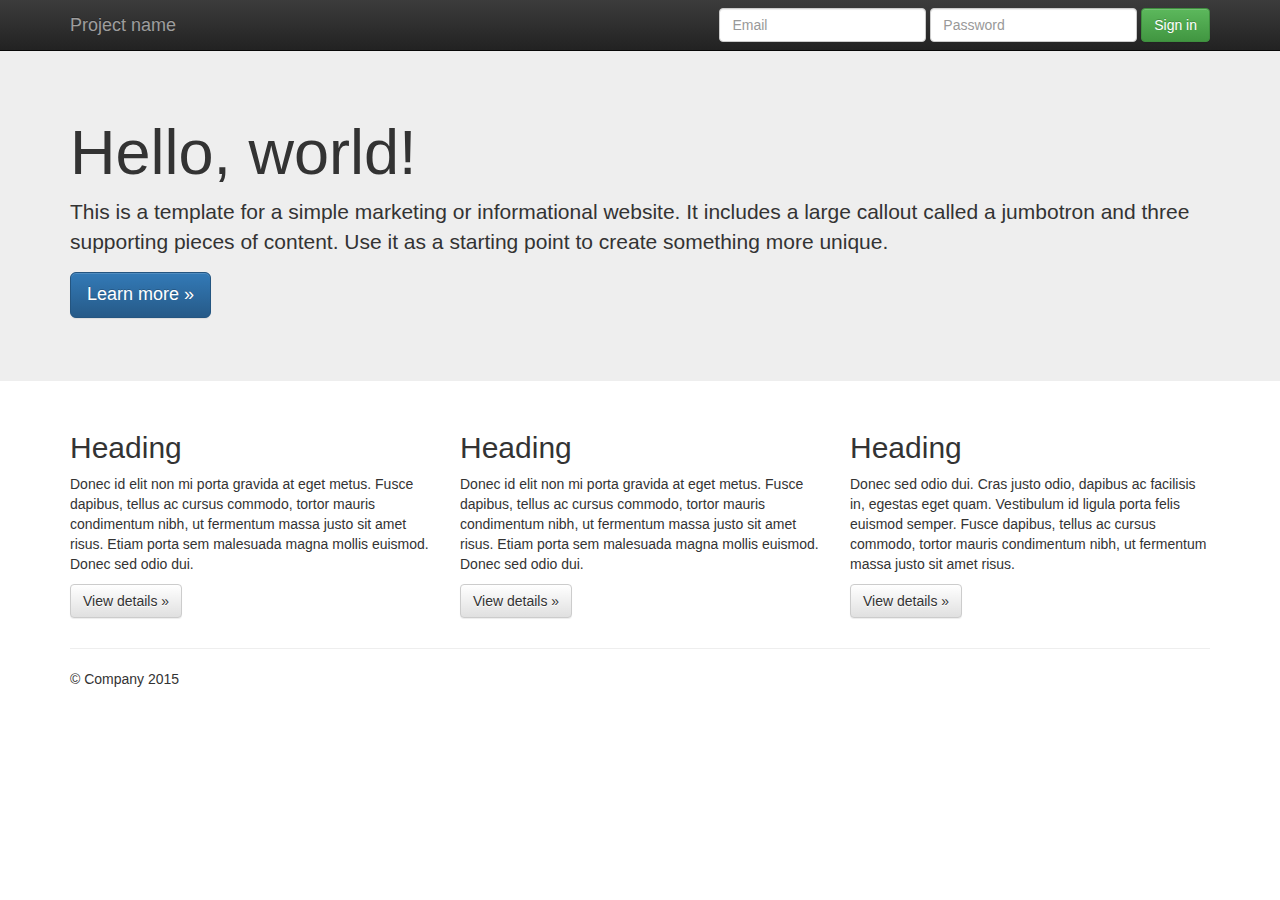
==== index.html @ b8029160 "Proyecto Original" ====
<!doctype html>
<!--[if lt IE 7]>      <html class="no-js lt-ie9 lt-ie8 lt-ie7" lang=""> <![endif]-->
<!--[if IE 7]>         <html class="no-js lt-ie9 lt-ie8" lang=""> <![endif]-->
<!--[if IE 8]>         <html class="no-js lt-ie9" lang=""> <![endif]-->
<!--[if gt IE 8]><!--> <html class="no-js" lang=""> <!--<![endif]-->
    <head>
        <meta charset="utf-8">
        <meta http-equiv="X-UA-Compatible" content="IE=edge,chrome=1">
        <title></title>
        <meta name="description" content="">
        <meta name="viewport" content="width=device-width, initial-scale=1">
        <link rel="apple-touch-icon" href="apple-touch-icon.png">

        <link rel="stylesheet" href="css/bootstrap.min.css">
        <style>
            body {
                padding-top: 50px;
                padding-bottom: 20px;
            }
        </style>
        <link rel="stylesheet" href="css/bootstrap-theme.min.css">
        <link rel="stylesheet" href="css/main.css">

        <script src="js/vendor/modernizr-2.8.3-respond-1.4.2.min.js"></script>
    </head>
    <body>
        <!--[if lt IE 8]>
            <p class="browserupgrade">You are using an <strong>outdated</strong> browser. Please <a href="http://browsehappy.com/">upgrade your browser</a> to improve your experience.</p>
        <![endif]-->
    <nav class="navbar navbar-inverse navbar-fixed-top" role="navigation">
      <div class="container">
        <div class="navbar-header">
          <button type="button" class="navbar-toggle collapsed" data-toggle="collapse" data-target="#navbar" aria-expanded="false" aria-controls="navbar">
            <span class="sr-only">Toggle navigation</span>
            <span class="icon-bar"></span>
            <span class="icon-bar"></span>
            <span class="icon-bar"></span>
          </button>
          <a class="navbar-brand" href="#">Project name</a>
        </div>
        <div id="navbar" class="navbar-collapse collapse">
          <form class="navbar-form navbar-right" role="form">
            <div class="form-group">
              <input type="text" placeholder="Email" class="form-control">
            </div>
            <div class="form-group">
              <input type="password" placeholder="Password" class="form-control">
            </div>
            <button type="submit" class="btn btn-success">Sign in</button>
          </form>
        </div><!--/.navbar-collapse -->
      </div>
    </nav>

    <!-- Main jumbotron for a primary marketing message or call to action -->
    <div class="jumbotron">
      <div class="container">
        <h1>Hello, world!</h1>
        <p>This is a template for a simple marketing or informational website. It includes a large callout called a jumbotron and three supporting pieces of content. Use it as a starting point to create something more unique.</p>
        <p><a class="btn btn-primary btn-lg" href="#" role="button">Learn more &raquo;</a></p>
      </div>
    </div>

    <div class="container">
      <!-- Example row of columns -->
      <div class="row">
        <div class="col-md-4">
          <h2>Heading</h2>
          <p>Donec id elit non mi porta gravida at eget metus. Fusce dapibus, tellus ac cursus commodo, tortor mauris condimentum nibh, ut fermentum massa justo sit amet risus. Etiam porta sem malesuada magna mollis euismod. Donec sed odio dui. </p>
          <p><a class="btn btn-default" href="#" role="button">View details &raquo;</a></p>
        </div>
        <div class="col-md-4">
          <h2>Heading</h2>
          <p>Donec id elit non mi porta gravida at eget metus. Fusce dapibus, tellus ac cursus commodo, tortor mauris condimentum nibh, ut fermentum massa justo sit amet risus. Etiam porta sem malesuada magna mollis euismod. Donec sed odio dui. </p>
          <p><a class="btn btn-default" href="#" role="button">View details &raquo;</a></p>
       </div>
        <div class="col-md-4">
          <h2>Heading</h2>
          <p>Donec sed odio dui. Cras justo odio, dapibus ac facilisis in, egestas eget quam. Vestibulum id ligula porta felis euismod semper. Fusce dapibus, tellus ac cursus commodo, tortor mauris condimentum nibh, ut fermentum massa justo sit amet risus.</p>
          <p><a class="btn btn-default" href="#" role="button">View details &raquo;</a></p>
        </div>
      </div>

      <hr>

      <footer>
        <p>&copy; Company 2015</p>
      </footer>
    </div> <!-- /container -->        <script src="//ajax.googleapis.com/ajax/libs/jquery/1.11.2/jquery.min.js"></script>
        <script>window.jQuery || document.write('<script src="js/vendor/jquery-1.11.2.min.js"><\/script>')</script>

        <script src="js/vendor/bootstrap.min.js"></script>

        <script src="js/main.js"></script>

        <!-- Google Analytics: change UA-XXXXX-X to be your site's ID. -->
        <script>
            (function(b,o,i,l,e,r){b.GoogleAnalyticsObject=l;b[l]||(b[l]=
            function(){(b[l].q=b[l].q||[]).push(arguments)});b[l].l=+new Date;
            e=o.createElement(i);r=o.getElementsByTagName(i)[0];
            e.src='//www.google-analytics.com/analytics.js';
            r.parentNode.insertBefore(e,r)}(window,document,'script','ga'));
            ga('create','UA-XXXXX-X','auto');ga('send','pageview');
        </script>
    </body>
</html>
---- css/main.css ----
/* ==========================================================================
   Author's custom styles
   ========================================================================== */
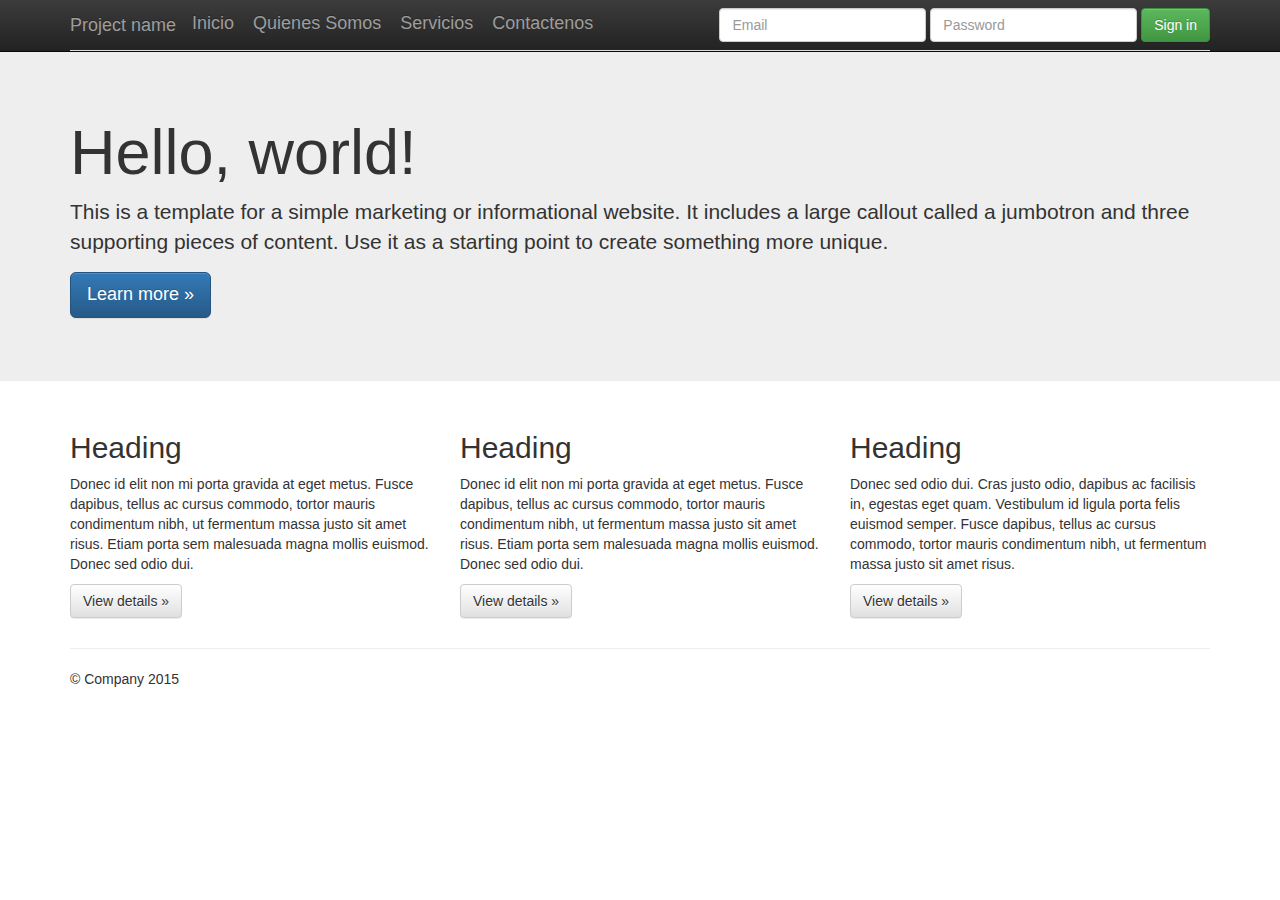
==== commit 33945227: "Creacion del menu de navegacion" ====
--- a/index.html
+++ b/index.html
@@ -48,9 +48,21 @@
             </div>
             <button type="submit" class="btn btn-success">Sign in</button>
           </form>
+            
+            <!-- Menú Normal -->
+    <ul class="nav nav-tabs" >
+        <li class="nav-item"><a class="navbar-brand active" href="index.html">Inicio</a></li>
+        <li class="nav-item"><a class="navbar-brand" href="sobre-nosotros.html">Quienes Somos</a></li>
+        <li class="nav-item"><a class="navbar-brand" href="">Servicios</a></li>
+        <li class="nav-item"><a class="navbar-brand" href="contactenos.html">Contactenos</a></li>
+    </ul>
+
         </div><!--/.navbar-collapse -->
       </div>
     </nav>
+
+  
+
 
     <!-- Main jumbotron for a primary marketing message or call to action -->
     <div class="jumbotron">
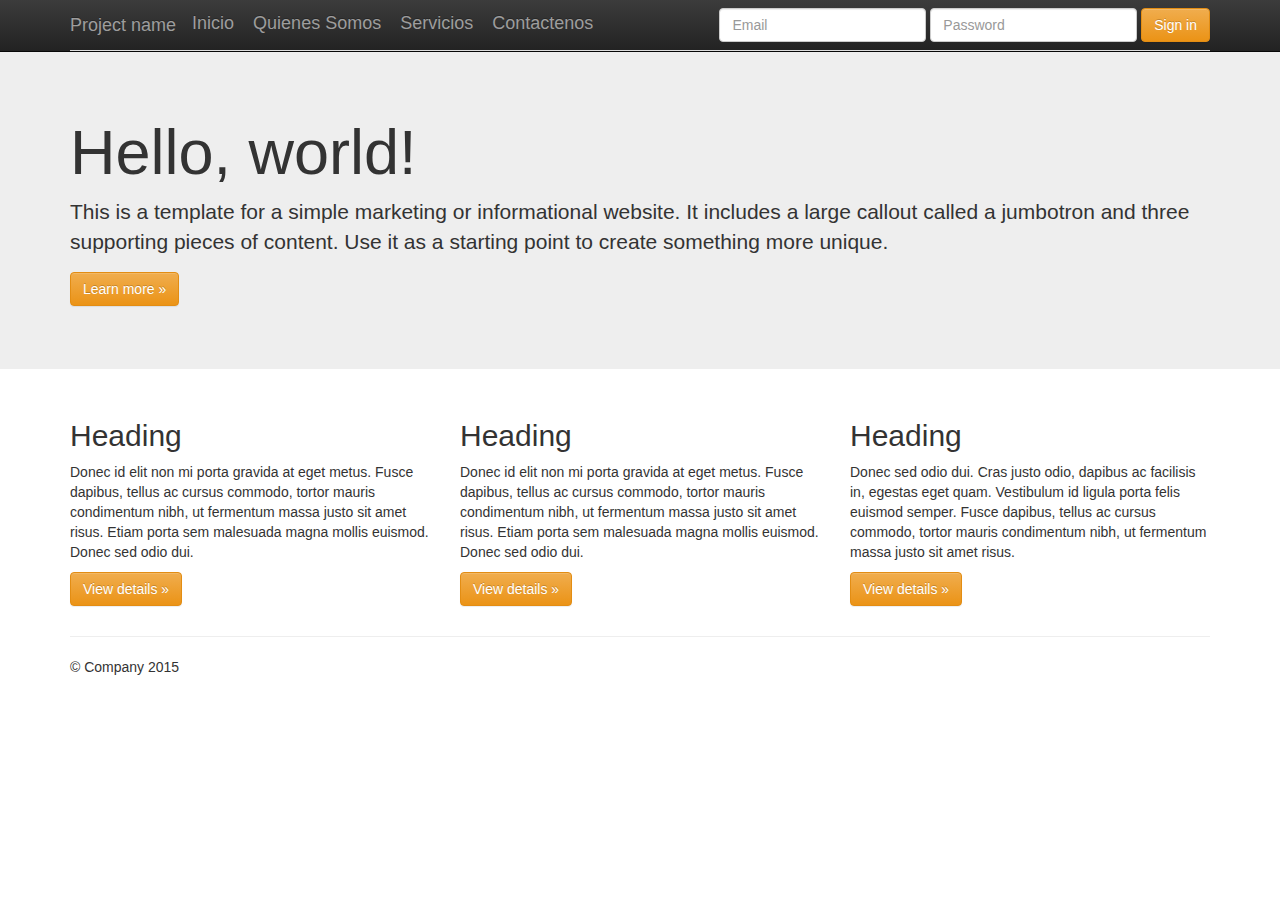
==== commit de17a7b7: "Se cambian los colores de los botones" ====
--- a/index.html
+++ b/index.html
@@ -46,14 +46,14 @@
             <div class="form-group">
               <input type="password" placeholder="Password" class="form-control">
             </div>
-            <button type="submit" class="btn btn-success">Sign in</button>
+            <button type="submit" class="btn btn-warning">Sign in</button>
           </form>
             
             <!-- Menú Normal -->
     <ul class="nav nav-tabs" >
         <li class="nav-item"><a class="navbar-brand active" href="index.html">Inicio</a></li>
         <li class="nav-item"><a class="navbar-brand" href="sobre-nosotros.html">Quienes Somos</a></li>
-        <li class="nav-item"><a class="navbar-brand" href="">Servicios</a></li>
+        <li class="nav-item"><a class="navbar-brand" href="servicios.html">Servicios</a></li>
         <li class="nav-item"><a class="navbar-brand" href="contactenos.html">Contactenos</a></li>
     </ul>
 
@@ -69,7 +69,7 @@
       <div class="container">
         <h1>Hello, world!</h1>
         <p>This is a template for a simple marketing or informational website. It includes a large callout called a jumbotron and three supporting pieces of content. Use it as a starting point to create something more unique.</p>
-        <p><a class="btn btn-primary btn-lg" href="#" role="button">Learn more &raquo;</a></p>
+        <p><a class="btn btn-warning" href="#" role="button">Learn more &raquo;</a></p>
       </div>
     </div>
 
@@ -79,17 +79,17 @@
         <div class="col-md-4">
           <h2>Heading</h2>
           <p>Donec id elit non mi porta gravida at eget metus. Fusce dapibus, tellus ac cursus commodo, tortor mauris condimentum nibh, ut fermentum massa justo sit amet risus. Etiam porta sem malesuada magna mollis euismod. Donec sed odio dui. </p>
-          <p><a class="btn btn-default" href="#" role="button">View details &raquo;</a></p>
+          <p><a class="btn btn-warning" href="#" role="button">View details &raquo;</a></p>
         </div>
         <div class="col-md-4">
           <h2>Heading</h2>
           <p>Donec id elit non mi porta gravida at eget metus. Fusce dapibus, tellus ac cursus commodo, tortor mauris condimentum nibh, ut fermentum massa justo sit amet risus. Etiam porta sem malesuada magna mollis euismod. Donec sed odio dui. </p>
-          <p><a class="btn btn-default" href="#" role="button">View details &raquo;</a></p>
+          <p><a class="btn btn-warning" href="#" role="button">View details &raquo;</a></p>
        </div>
         <div class="col-md-4">
           <h2>Heading</h2>
           <p>Donec sed odio dui. Cras justo odio, dapibus ac facilisis in, egestas eget quam. Vestibulum id ligula porta felis euismod semper. Fusce dapibus, tellus ac cursus commodo, tortor mauris condimentum nibh, ut fermentum massa justo sit amet risus.</p>
-          <p><a class="btn btn-default" href="#" role="button">View details &raquo;</a></p>
+          <p><a class="btn btn-warning" href="#" role="button">View details &raquo;</a></p>
         </div>
       </div>
 
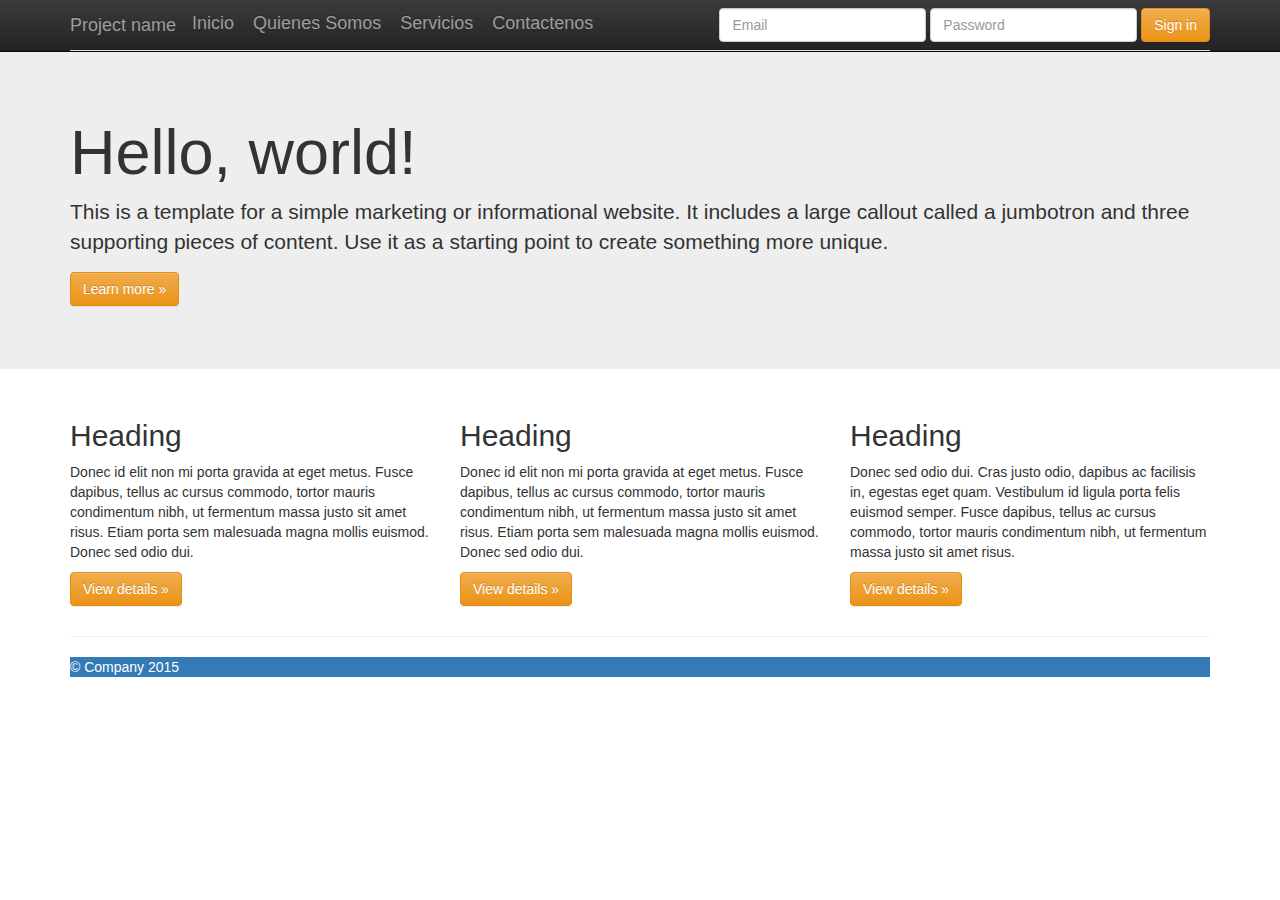
==== commit 5196c845: "Se cambia el color del footer" ====
--- a/index.html
+++ b/index.html
@@ -95,7 +95,7 @@
 
       <hr>
 
-      <footer>
+      <footer class="bg-primary">
         <p>&copy; Company 2015</p>
       </footer>
     </div> <!-- /container -->        <script src="//ajax.googleapis.com/ajax/libs/jquery/1.11.2/jquery.min.js"></script>
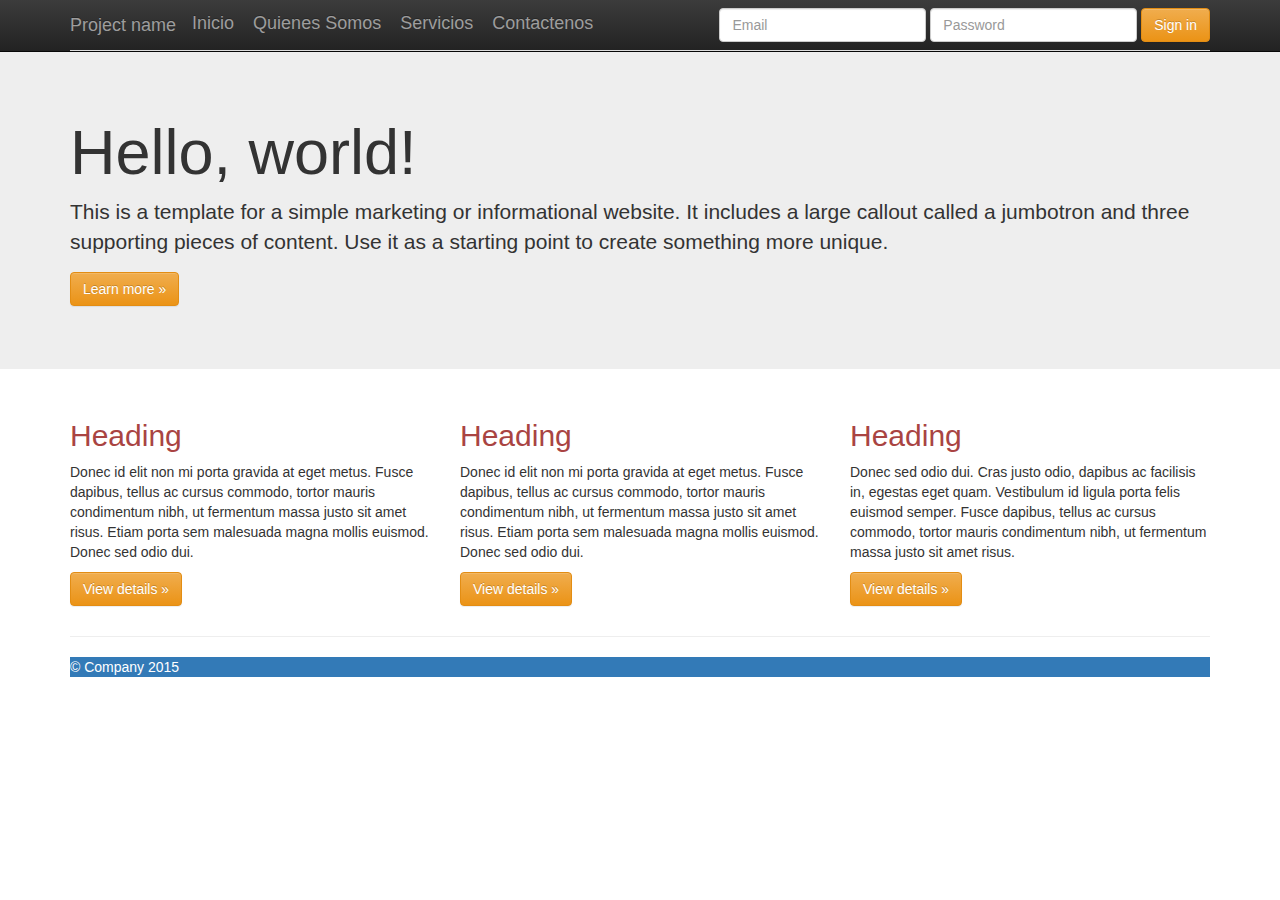
==== commit ffb8eafd: "Se cambian los colores de titulos h2" ====
--- a/index.html
+++ b/index.html
@@ -77,17 +77,17 @@
       <!-- Example row of columns -->
       <div class="row">
         <div class="col-md-4">
-          <h2>Heading</h2>
+          <h2 class="text-danger">Heading</h2>
           <p>Donec id elit non mi porta gravida at eget metus. Fusce dapibus, tellus ac cursus commodo, tortor mauris condimentum nibh, ut fermentum massa justo sit amet risus. Etiam porta sem malesuada magna mollis euismod. Donec sed odio dui. </p>
           <p><a class="btn btn-warning" href="#" role="button">View details &raquo;</a></p>
         </div>
         <div class="col-md-4">
-          <h2>Heading</h2>
+          <h2 class="text-danger">Heading</h2>
           <p>Donec id elit non mi porta gravida at eget metus. Fusce dapibus, tellus ac cursus commodo, tortor mauris condimentum nibh, ut fermentum massa justo sit amet risus. Etiam porta sem malesuada magna mollis euismod. Donec sed odio dui. </p>
           <p><a class="btn btn-warning" href="#" role="button">View details &raquo;</a></p>
        </div>
         <div class="col-md-4">
-          <h2>Heading</h2>
+          <h2 class="text-danger">Heading</h2>
           <p>Donec sed odio dui. Cras justo odio, dapibus ac facilisis in, egestas eget quam. Vestibulum id ligula porta felis euismod semper. Fusce dapibus, tellus ac cursus commodo, tortor mauris condimentum nibh, ut fermentum massa justo sit amet risus.</p>
           <p><a class="btn btn-warning" href="#" role="button">View details &raquo;</a></p>
         </div>
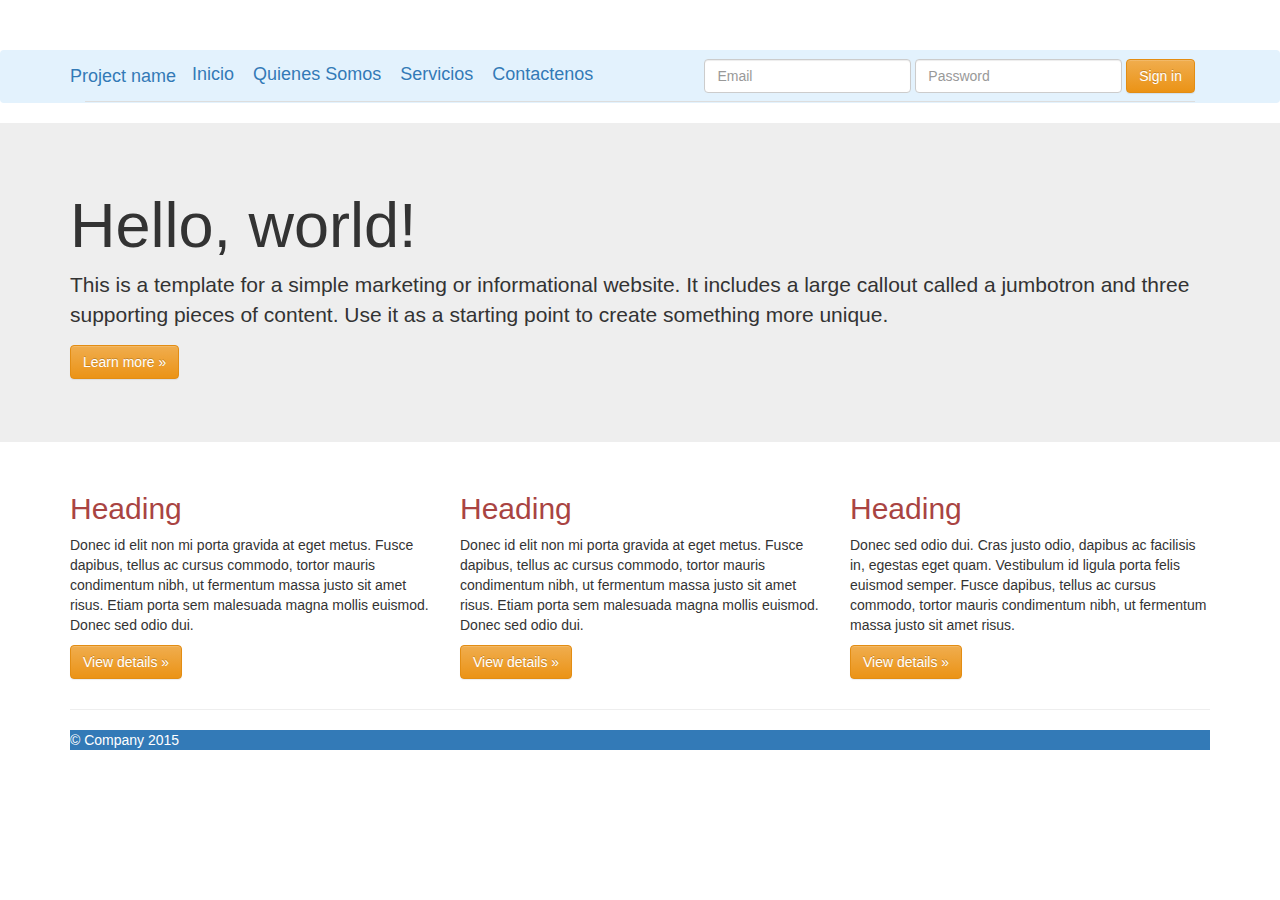
==== commit 92df4751: "Se cambia el color bg del menu" ====
--- a/index.html
+++ b/index.html
@@ -27,8 +27,8 @@
         <!--[if lt IE 8]>
             <p class="browserupgrade">You are using an <strong>outdated</strong> browser. Please <a href="http://browsehappy.com/">upgrade your browser</a> to improve your experience.</p>
         <![endif]-->
-    <nav class="navbar navbar-inverse navbar-fixed-top" role="navigation">
-      <div class="container">
+    <nav class="navbar navbar-light" style="background-color: #e3f2fd;" navbar-fixed-top" role="navigation">
+      <div class="container" >
         <div class="navbar-header">
           <button type="button" class="navbar-toggle collapsed" data-toggle="collapse" data-target="#navbar" aria-expanded="false" aria-controls="navbar">
             <span class="sr-only">Toggle navigation</span>
